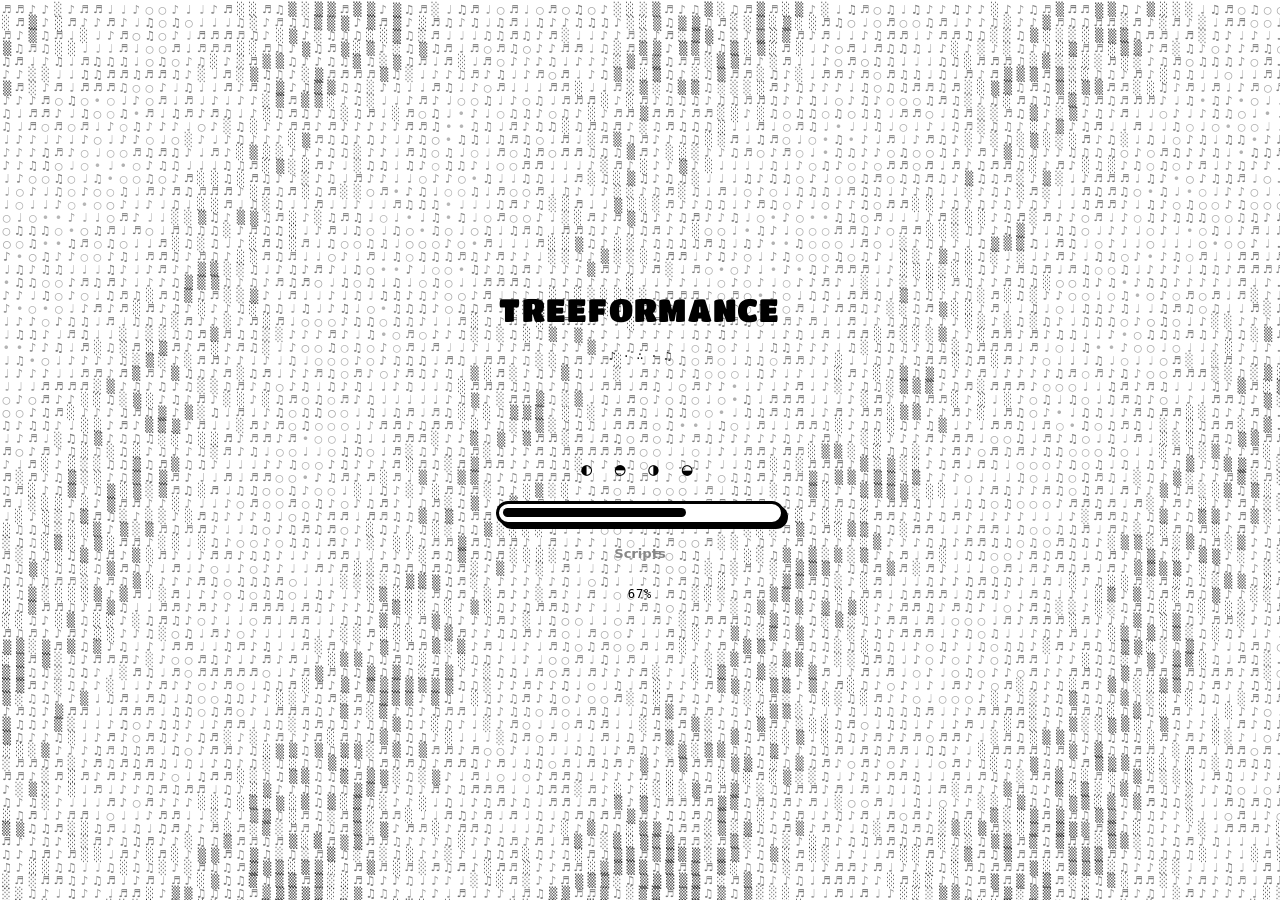
==== index.html @ ce5170f2 "Initial commit: TREEFORMANCE rhythm tree game. Static HTML/CSS/JS with Netlify config, loading scree" ====
<!DOCTYPE html>
<html lang="en">
<head>
  <meta charset="UTF-8">
  <meta name="viewport" content="width=device-width, initial-scale=1.0">
  <title>TREEFORMANCE</title>
  <script>
    (function () {
      try {
        if (sessionStorage.getItem("treeformance-preload-done") === "1") return;
      } catch (e) {}
      var dest = "loading.html";
      if (location.search) dest += location.search;
      if (location.hash) dest += location.hash;
      location.replace(dest);
    })();
  </script>
  <link rel="preconnect" href="https://fonts.googleapis.com">
  <link rel="preconnect" href="https://fonts.gstatic.com" crossorigin>
  <link href="https://fonts.googleapis.com/css2?family=Titan+One&display=swap" rel="stylesheet">
  <link rel="stylesheet" href="css/menu.css?v=11">
  <link rel="stylesheet" href="css/music.css?v=7">
  <link rel="stylesheet" href="css/sync-calibration.css?v=2">
</head>
<body>
  <div class="stage">
    <canvas class="ascii-viz" id="menu-viz" aria-hidden="true"></canvas>
    <main class="menu">
      <nav class="btns" aria-label="Main menu">
        <a class="btn btn--tut" href="level-1.html"><span>Tutorial</span></a>
        <a class="btn btn--beta" href="level-5.html"><span>Beta Tester</span></a>
        <button type="button" class="btn btn--music" id="music-open" aria-haspopup="dialog">
          <span>Music</span>
        </button>
        <a class="btn btn--settings" href="game-settings.html"><span>Settings</span></a>
      </nav>
    </main>
  </div>

  <button type="button" class="menu-music-pill" id="music-mini-pill" hidden aria-label="Open music player">
    <span class="menu-music-pill__art" aria-hidden="true"></span>
    <span class="menu-music-pill__label">Now playing</span>
    <span class="menu-music-pill__eq" aria-hidden="true"><span></span><span></span><span></span></span>
  </button>

  <div class="music-phone" id="music-phone" role="dialog" aria-modal="true" aria-labelledby="music-phone-title" hidden>
    <div class="music-phone__backdrop" aria-hidden="true"></div>
    <div class="music-phone__device">
      <div class="music-phone__bezel">
        <div class="music-phone__screen">
          <div class="music-phone__status">
            <span id="music-clock">12:00</span>
            <span class="music-phone__status-dots" aria-hidden="true"><span></span><span></span><span></span></span>
          </div>

          <header class="music-phone__header">
            <h2 class="music-phone__title" id="music-phone-title">Music</h2>
            <button type="button" class="music-phone__close" id="music-close" aria-label="Close music">×</button>
          </header>

          <nav class="music-phone__tabs" aria-label="Music sections">
            <button type="button" class="music-phone__tab is-active" data-music-tab="albums">Albums</button>
            <button type="button" class="music-phone__tab" data-music-tab="playlists">Playlists</button>
            <button type="button" class="music-phone__tab" data-music-tab="sync">Sync</button>
          </nav>

          <div class="music-phone__body">
            <div class="music-phone__view" id="music-view-albums">
              <div class="music-albums" id="music-album-grid"></div>
            </div>

            <div class="music-phone__view" id="music-view-album-detail" hidden>
              <div class="music-view-head">
                <button type="button" class="music-back" id="music-back-album" aria-label="Back to albums">←</button>
                <h3 class="music-view-head__title" id="music-album-detail-title">Album</h3>
              </div>
              <ul class="music-tracks" id="music-track-list"></ul>
            </div>

            <div class="music-phone__view" id="music-view-playlists" hidden>
              <div class="music-playlist-create">
                <input
                  type="text"
                  class="music-playlist-create__input"
                  id="music-playlist-name"
                  placeholder="New playlist name"
                  maxlength="40"
                  aria-label="Playlist name"
                  autocomplete="off"
                >
                <button type="button" class="music-playlist-create__btn" id="music-playlist-create">Create</button>
                <p class="music-playlist-create__error" id="music-playlist-create-error" hidden></p>
              </div>
              <div id="music-playlist-list"></div>
            </div>

            <div class="music-phone__view" id="music-view-playlist-detail" hidden>
              <div class="music-view-head">
                <button type="button" class="music-back" id="music-back-playlist" aria-label="Back to playlists">←</button>
                <h3 class="music-view-head__title" id="music-playlist-detail-title">Playlist</h3>
              </div>
              <ul class="music-tracks" id="music-playlist-track-list"></ul>
            </div>

            <div class="music-phone__view" id="music-view-sync" hidden></div>
          </div>

          <footer class="music-phone__player">
            <div class="music-player__now">
              <div class="music-player__art" id="music-player-art">—</div>
              <div class="music-player__meta">
                <span class="music-player__title-row">
                  <span class="music-player__track" id="music-player-track">Nothing playing</span>
                  <span class="music-player__diff" id="music-player-diff" hidden></span>
                </span>
                <span class="music-player__album" id="music-player-album">Pick a song</span>
              </div>
            </div>
            <div class="music-player__controls">
              <button type="button" class="music-player__btn" id="music-prev-btn" aria-label="Previous">⏮</button>
              <button type="button" class="music-player__btn music-player__btn--main" id="music-play-btn" aria-label="Play or pause">▶</button>
              <button type="button" class="music-player__btn" id="music-next-btn" aria-label="Next">⏭</button>
            </div>
            <div class="music-player__progress" aria-hidden="true">
              <div class="music-player__progress-fill" id="music-player-progress"></div>
            </div>
          </footer>
        </div>
      </div>
    </div>
  </div>

  <div class="music-picker" id="music-picker" hidden role="dialog" aria-labelledby="music-picker-title">
    <div class="music-picker__backdrop" aria-hidden="true"></div>
    <div class="music-picker__sheet">
      <h3 class="music-picker__title" id="music-picker-title">Add to playlist</h3>
      <ul class="music-picker__list" id="music-picker-list"></ul>
    </div>
  </div>

  <script src="js/menu.js?v=3" defer></script>
  <script src="js/music-catalog.js?v=6" defer></script>
  <script src="js/beatmaps-data.js?v=5" defer></script>
  <script src="js/beatmaps.js?v=17" defer></script>
  <script src="js/ascii-bg.js?v=2" defer></script>
  <script src="js/menu-bg.js?v=6" defer></script>
  <script src="js/music-app.js?v=20" defer></script>
  <script src="js/sync-calibration.js?v=5" defer></script>
  <script src="js/menu-audio.js?v=7" defer></script>
</body>
</html>
---- css/menu.css ----
:root {
  --color-bg: #ffffff;
  --color-ink: #000000;
  --color-grey-mid: #b0b0b0;
  --color-grey-light: #e8e8e8;
  --font-display: "Titan One", sans-serif;
  --btn-width: clamp(16rem, 24vw, 21rem);
  --btn-gap: 1.65rem;
  --menu-pad-x: clamp(2.5rem, 6vw, 4.5rem);
  --tilt-x: 0deg;
  --tilt-y: 0deg;
  --lift-x: 0px;
  --lift-y: 0px;
}

*,
*::before,
*::after {
  box-sizing: border-box;
  margin: 0;
  padding: 0;
}

body {
  height: 100vh;
  overflow: hidden;
  font-family: var(--font-display);
  background: var(--color-bg);
}

.stage {
  position: relative;
  display: grid;
  grid-template-columns: minmax(320px, 40%) 1fr;
  height: 100vh;
  min-height: 100vh;
  background-color: var(--color-bg);
  background-image: url("../Game Homepage pic.png");
  background-repeat: no-repeat;
  background-position: right center;
  background-size: auto 100%;
  isolation: isolate;
}

.ascii-viz,
.menu__viz {
  position: fixed;
  inset: 0;
  width: 100%;
  height: 100%;
  z-index: 0;
  pointer-events: none;
  opacity: 1;
  image-rendering: pixelated;
}

.menu {
  grid-column: 1;
  display: flex;
  align-items: center;
  justify-content: flex-start;
  min-height: 0;
  height: 100%;
  background: transparent;
  padding: 2rem var(--menu-pad-x);
  z-index: 1;
  position: relative;
  overflow: hidden;
}

.btns {
  display: flex;
  flex-direction: column;
  align-items: flex-start;
  gap: var(--btn-gap);
  width: var(--btn-width);
  max-width: 100%;
  position: relative;
  z-index: 2;
}

.btn {
  appearance: none;
  border: none;
  background: none;
  font: inherit;
  cursor: pointer;
  text-decoration: none;
  width: 100%;
  display: flex;
  align-items: stretch;
  justify-content: flex-start;
  opacity: 0;
  perspective: 900px;
  animation: var(--enter-name, menu-enter-tut) var(--enter-dur, 1.1s) var(--enter-ease, cubic-bezier(0.34, 1.56, 0.64, 1)) forwards;
  animation-delay: var(--enter-delay, 0s);
}

.btn.is-ready {
  opacity: 1;
  transform: none;
  animation: var(--float-name, menu-float-tut) var(--float-dur, 5.2s) var(--float-ease, ease-in-out) infinite;
  animation-delay: var(--float-delay, 0s);
}

/* Tutorial — heavy plush spring, vertical squash */
.btn--tut {
  --enter-name: menu-enter-tut;
  --enter-dur: 1.15s;
  --enter-ease: cubic-bezier(0.22, 1.45, 0.36, 1);
  --enter-delay: 0.04s;
  --float-name: menu-float-tut;
  --float-dur: 5.4s;
  --float-delay: 0s;
  --pop-name: menu-pop-tut;
  --pop-dur: 0.62s;
  --pop-ease: cubic-bezier(0.34, 1.55, 0.64, 1);
  --shine-dur: 0.72s;
  --tilt-strength-x: 10;
  --tilt-strength-y: 13;
  --lift: -6px;
}

/* Beta Tester — snappy tight spring, wide stretch */
.btn--beta {
  --enter-name: menu-enter-beta;
  --enter-dur: 0.72s;
  --enter-ease: cubic-bezier(0.12, 1.28, 0.22, 1);
  --enter-delay: 0.14s;
  --float-name: menu-float-beta;
  --float-dur: 2.8s;
  --float-ease: cubic-bezier(0.45, 0, 0.55, 1);
  --float-delay: 0.35s;
  --pop-name: menu-pop-beta;
  --pop-dur: 0.42s;
  --pop-ease: cubic-bezier(0.18, 1.1, 0.32, 1);
  --shine-dur: 0.48s;
  --tilt-strength-x: 20;
  --tilt-strength-y: 24;
  --lift: -7px;
}

/* Music — loose wobbly spring, twist morph */
.btn--music {
  --enter-name: menu-enter-music;
  --enter-dur: 1.05s;
  --enter-ease: cubic-bezier(0.44, 1.7, 0.48, 1);
  --enter-delay: 0.26s;
  --float-name: menu-float-music;
  --float-dur: 4.1s;
  --float-ease: ease-in-out;
  --float-delay: 0.9s;
  --pop-name: menu-pop-music;
  --pop-dur: 0.58s;
  --pop-ease: cubic-bezier(0.55, 1.65, 0.35, 1);
  --shine-dur: 0.8s;
  --tilt-strength-x: 16;
  --tilt-strength-y: 20;
  --lift: -5px;
}

/* Settings — stiff subtle spring, pinch morph */
.btn--settings {
  --enter-name: menu-enter-settings;
  --enter-dur: 0.85s;
  --enter-ease: cubic-bezier(0.25, 1, 0.35, 1);
  --enter-delay: 0.38s;
  --float-name: menu-float-settings;
  --float-dur: 6.5s;
  --float-ease: linear;
  --float-delay: 1.4s;
  --pop-name: menu-pop-settings;
  --pop-dur: 0.5s;
  --pop-ease: cubic-bezier(0.33, 1, 0.68, 1);
  --shine-dur: 0.55s;
  --tilt-strength-x: 8;
  --tilt-strength-y: 10;
  --lift: -4px;
}

.btn span {
  position: relative;
  overflow: hidden;
  display: flex;
  align-items: center;
  justify-content: center;
  width: 100%;
  min-height: 4.75rem;
  padding: 1.05rem 1.75rem;
  background: var(--color-ink);
  text-align: center;
  color: var(--color-bg);
  font-size: clamp(1.15rem, 2.8vw, 1.55rem);
  letter-spacing: 0.02em;
  white-space: nowrap;
  border: 3px solid var(--color-ink);
  box-shadow: var(--btn-shadow, 6px 6px 0 var(--color-ink));
  border-radius: var(--btn-radius, 22px);
  transform-origin: var(--btn-origin, center center);
  transform:
    perspective(700px)
    rotateX(var(--tilt-x))
    rotateY(var(--tilt-y))
    translate(var(--lift-x), var(--lift-y));
  transition:
    box-shadow var(--spring-shadow, 0.22s) var(--spring-ease, cubic-bezier(0.68, -0.55, 0.27, 1.55)),
    transform var(--spring-move, 0.18s) var(--spring-ease, cubic-bezier(0.68, -0.55, 0.27, 1.55)),
    letter-spacing 0.22s ease,
    background 0.2s ease,
    color 0.2s ease,
    border-radius 0.35s ease;
  pointer-events: none;
}

.btn--tut span {
  --btn-radius: 28px;
  --btn-shadow: 6px 9px 0 var(--color-ink);
  --btn-origin: 50% 80%;
  --spring-shadow: 0.28s;
  --spring-move: 0.24s;
  --spring-ease: cubic-bezier(0.34, 1.45, 0.64, 1);
}

.btn--beta span {
  --btn-radius: 15px;
  --btn-shadow: 9px 5px 0 var(--color-ink);
  --btn-origin: 20% 50%;
  --spring-shadow: 0.14s;
  --spring-move: 0.12s;
  --spring-ease: cubic-bezier(0.15, 1.05, 0.25, 1);
}

.btn--music span {
  --btn-radius: 24px 16px 24px 16px;
  --btn-shadow: 5px 10px 0 var(--color-ink);
  --btn-origin: 50% 50%;
  --spring-shadow: 0.26s;
  --spring-move: 0.22s;
  --spring-ease: cubic-bezier(0.5, 1.6, 0.4, 1);
}

.btn--settings span {
  --btn-radius: 12px;
  --btn-shadow: 7px 7px 0 var(--color-ink);
  --btn-origin: 80% 50%;
  --spring-shadow: 0.18s;
  --spring-move: 0.16s;
  --spring-ease: cubic-bezier(0.25, 1, 0.35, 1);
}

.btn span::after {
  content: "";
  position: absolute;
  top: 0;
  left: -120%;
  width: 55%;
  height: 100%;
  background: linear-gradient(
    105deg,
    transparent 0%,
    rgba(255, 255, 255, 0.55) 48%,
    transparent 100%
  );
  transform: skewX(var(--shine-skew, -18deg));
  opacity: 0;
  transition: opacity 0.15s ease;
}

.btn--tut { --shine-skew: -12deg; }
.btn--beta { --shine-skew: -28deg; }
.btn--music { --shine-skew: -8deg; }
.btn--settings { --shine-skew: -22deg; }

@supports (corner-shape: squircle) {
  .btn span {
    corner-shape: squircle;
  }
}

.btn:hover span,
.btn:focus-visible span,
.btn.is-hot span {
  background: var(--color-ink);
  color: var(--color-bg);
  letter-spacing: var(--hover-track, 0.06em);
  box-shadow:
    var(--hover-shadow, 10px 10px 0 var(--color-grey-mid)),
    0 0 0 3px var(--color-bg) inset;
  animation: var(--pop-name, menu-pop-tut) var(--pop-dur, 0.55s) var(--pop-ease, cubic-bezier(0.68, -0.55, 0.27, 1.55)) forwards;
}

.btn--tut:hover span,
.btn--tut:focus-visible span,
.btn--tut.is-hot span {
  --hover-shadow: 8px 14px 0 var(--color-grey-mid);
  --hover-track: 0.04em;
  border-radius: 32px 20px 30px 22px;
}

.btn--beta:hover span,
.btn--beta:focus-visible span,
.btn--beta.is-hot span {
  --hover-shadow: 14px 6px 0 var(--color-grey-mid);
  --hover-track: 0.1em;
  border-radius: 10px 22px 10px 22px;
}

.btn--music:hover span,
.btn--music:focus-visible span,
.btn--music.is-hot span {
  --hover-shadow: 7px 13px 0 var(--color-grey-mid);
  --hover-track: 0.08em;
  border-radius: 18px 28px 14px 26px;
}

.btn--settings:hover span,
.btn--settings:focus-visible span,
.btn--settings.is-hot span {
  --hover-shadow: 9px 9px 0 var(--color-grey-mid);
  --hover-track: 0.03em;
  border-radius: 10px;
}

.btn:hover span::after,
.btn:focus-visible span::after,
.btn.is-hot span::after {
  opacity: 1;
  animation: menu-shine var(--shine-dur, 0.65s) cubic-bezier(0.4, 0, 0.2, 1) forwards;
}

.btn:active span {
  transform:
    perspective(700px)
    rotateX(calc(var(--tilt-x) + 4deg))
    rotateY(var(--tilt-y))
    translate(calc(var(--lift-x) + 4px), calc(var(--lift-y) + 4px))
    scale(0.96);
  box-shadow: 2px 2px 0 var(--color-ink), 0 0 0 3px var(--color-bg) inset;
  animation: none;
}

.btn:focus-visible {
  outline: none;
}

/* ---- Per-button entrance springs ---- */

@keyframes menu-enter-tut {
  0%   { opacity: 0; transform: translate(-90px, 40px) rotate(-12deg) scale(0.55, 0.75); }
  45%  { opacity: 1; transform: translate(14px, -14px) rotate(4deg) scale(1.06, 0.92); }
  68%  { transform: translate(-8px, 6px) rotate(-2deg) scale(0.96, 1.06); }
  86%  { transform: translate(3px, -2px) scale(1.02, 0.98); }
  100% { opacity: 1; transform: none; }
}

@keyframes menu-enter-beta {
  0%   { opacity: 0; transform: translateX(-160px) scale(0.4, 1.1) rotate(8deg); }
  55%  { opacity: 1; transform: translateX(22px) scale(1.12, 0.88) rotate(-3deg); }
  78%  { transform: translateX(-10px) scale(0.94, 1.04); }
  100% { opacity: 1; transform: none; }
}

@keyframes menu-enter-music {
  0%   { opacity: 0; transform: translate(-70px, -30px) rotate(-28deg) scale(0.6); }
  35%  { opacity: 1; transform: translate(20px, 8px) rotate(16deg) scale(1.1); }
  58%  { transform: translate(-12px, -6px) rotate(-9deg) scale(0.92); }
  80%  { transform: translate(5px, 2px) rotate(4deg) scale(1.03); }
  100% { opacity: 1; transform: none; }
}

@keyframes menu-enter-settings {
  0%   { opacity: 0; transform: translateX(-60px) scale(0.88); }
  70%  { opacity: 1; transform: translateX(4px) scale(1.01); }
  100% { opacity: 1; transform: none; }
}

/* ---- Per-button idle floats ---- */

@keyframes menu-float-tut {
  0%, 100% { transform: translateY(0) scale(1); }
  50%      { transform: translateY(-8px) scale(1.01, 0.99); }
}

@keyframes menu-float-beta {
  0%, 100% { transform: translateY(0) translateX(0); }
  25%      { transform: translateY(-3px) translateX(2px); }
  75%      { transform: translateY(-5px) translateX(-2px); }
}

@keyframes menu-float-music {
  0%, 100% { transform: translate(0, 0) rotate(0deg); }
  33%      { transform: translate(4px, -6px) rotate(1.2deg); }
  66%      { transform: translate(-3px, -4px) rotate(-1deg); }
}

@keyframes menu-float-settings {
  0%, 100% { transform: translate(0, 0); }
  50%      { transform: translate(-2px, -3px); }
}

/* ---- Per-button hover morphs ---- */

@keyframes menu-pop-tut {
  0%   { transform: perspective(700px) rotateX(var(--tilt-x)) rotateY(var(--tilt-y)) translate(var(--lift-x), var(--lift-y)) scale(1); }
  22%  { transform: perspective(700px) rotateX(var(--tilt-x)) rotateY(var(--tilt-y)) translate(calc(var(--lift-x) - 2px), calc(var(--lift-y) - 3px)) scale(1.02, 0.82); }
  48%  { transform: perspective(700px) rotateX(var(--tilt-x)) rotateY(var(--tilt-y)) translate(calc(var(--lift-x) - 5px), calc(var(--lift-y) - 7px)) scale(0.96, 1.14); }
  100% { transform: perspective(700px) rotateX(var(--tilt-x)) rotateY(var(--tilt-y)) translate(calc(var(--lift-x) - 4px), calc(var(--lift-y) - 6px)) scale(1.03, 1); }
}

@keyframes menu-pop-beta {
  0%   { transform: perspective(700px) rotateX(var(--tilt-x)) rotateY(var(--tilt-y)) translate(var(--lift-x), var(--lift-y)) scale(1); }
  30%  { transform: perspective(700px) rotateX(var(--tilt-x)) rotateY(var(--tilt-y)) translate(calc(var(--lift-x) - 6px), calc(var(--lift-y) - 2px)) scale(1.18, 0.9); }
  60%  { transform: perspective(700px) rotateX(var(--tilt-x)) rotateY(var(--tilt-y)) translate(calc(var(--lift-x) - 8px), calc(var(--lift-y) - 4px)) scale(0.92, 1.06); }
  100% { transform: perspective(700px) rotateX(var(--tilt-x)) rotateY(var(--tilt-y)) translate(calc(var(--lift-x) - 7px), calc(var(--lift-y) - 5px)) scale(1.06, 1); }
}

@keyframes menu-pop-music {
  0%   { transform: perspective(700px) rotateX(var(--tilt-x)) rotateY(var(--tilt-y)) translate(var(--lift-x), var(--lift-y)) rotate(0deg) skewX(0deg); }
  25%  { transform: perspective(700px) rotateX(var(--tilt-x)) rotateY(var(--tilt-y)) translate(calc(var(--lift-x) - 3px), calc(var(--lift-y) - 4px)) rotate(-7deg) skewX(-4deg) scale(1.08); }
  55%  { transform: perspective(700px) rotateX(var(--tilt-x)) rotateY(var(--tilt-y)) translate(calc(var(--lift-x) - 6px), calc(var(--lift-y) - 6px)) rotate(6deg) skewX(3deg) scale(0.95); }
  100% { transform: perspective(700px) rotateX(var(--tilt-x)) rotateY(var(--tilt-y)) translate(calc(var(--lift-x) - 5px), calc(var(--lift-y) - 6px)) rotate(0deg) skewX(0deg) scale(1.04); }
}

@keyframes menu-pop-settings {
  0%   { transform: perspective(700px) rotateX(var(--tilt-x)) rotateY(var(--tilt-y)) translate(var(--lift-x), var(--lift-y)) scale(1); }
  40%  { transform: perspective(700px) rotateX(var(--tilt-x)) rotateY(var(--tilt-y)) translate(calc(var(--lift-x) - 3px), calc(var(--lift-y) - 3px)) scale(0.94, 1.04); }
  100% { transform: perspective(700px) rotateX(var(--tilt-x)) rotateY(var(--tilt-y)) translate(calc(var(--lift-x) - 4px), calc(var(--lift-y) - 4px)) scale(1.02); }
}

@keyframes menu-shine {
  0% { left: -120%; }
  100% { left: 140%; }
}

@media (prefers-reduced-motion: reduce) {
  .menu__viz {
    opacity: 0.7;
  }

  .btn {
    animation: menu-enter-reduced 0.45s ease forwards;
  }

  .btn.is-ready {
    animation: none;
  }

  .btn:hover span,
  .btn:focus-visible span,
  .btn.is-hot span {
    animation: none;
    transform: translate(-3px, -3px);
  }

  .btn:hover span::after,
  .btn:focus-visible span::after,
  .btn.is-hot span::after {
    animation: none;
    opacity: 0;
  }

  @keyframes menu-enter-reduced {
    from { opacity: 0; transform: translateX(-20px); }
    to { opacity: 1; transform: none; }
  }
}

@media (max-width: 1024px) {
  :root {
    --btn-width: clamp(15rem, 42vw, 19rem);
    --menu-pad-x: clamp(2rem, 5vw, 3.5rem);
  }

  .stage {
    grid-template-columns: minmax(300px, 44%) 1fr;
  }
}

@media (max-width: 768px) {
  :root {
    --btn-width: min(17rem, 100%);
    --btn-gap: 1.25rem;
    --menu-pad-x: clamp(1.25rem, 4vw, 2rem);
  }

  .stage {
    grid-template-columns: 1fr;
    grid-template-rows: 1fr auto;
    background-position: center top;
    background-size: cover;
  }

  .menu {
    grid-column: 1;
    grid-row: 2;
    padding: 1.15rem var(--menu-pad-x) 1.35rem;
    box-shadow: 0 -8px 28px rgba(0, 0, 0, 0.08);
    max-height: 46vh;
    align-items: flex-start;
    justify-content: center;
  }

  .btns {
    width: 100%;
    max-width: 18rem;
  }

  .btn span {
    min-height: 4.1rem;
    font-size: 1.1rem;
  }
}

@media (max-width: 640px) {
  :root {
    --btn-gap: 1rem;
    --menu-pad-x: 1.5rem;
  }

  .stage {
    grid-template-rows: 52vh auto;
  }

  .btn span {
    min-height: 3.85rem;
    padding: 0.9rem 1.35rem;
    font-size: 1.05rem;
  }
}
---- css/music.css ----
/* ---- Music phone overlay ---- */

.music-phone {
  position: fixed;
  inset: 0;
  z-index: 100;
  display: flex;
  align-items: center;
  justify-content: center;
  padding: clamp(0.75rem, 3vw, 2rem);
  pointer-events: none;
}

.music-phone.is-open {
  pointer-events: auto;
}

.music-phone[hidden] {
  display: none !important;
}

.music-phone__backdrop {
  position: absolute;
  inset: 0;
  background: rgba(0, 0, 0, 0.45);
  opacity: 0;
  transition: opacity 0.35s ease;
}

.music-phone.is-open .music-phone__backdrop {
  opacity: 1;
}

.music-phone__device {
  position: relative;
  width: min(100%, 22rem);
  max-height: min(92vh, 44rem);
  transform: translateY(24px) scale(0.94);
  opacity: 0;
  transition:
    transform 0.45s cubic-bezier(0.68, -0.55, 0.27, 1.55),
    opacity 0.35s ease;
}

.music-phone.is-open .music-phone__device {
  transform: translateY(0) scale(1);
  opacity: 1;
}

.music-phone.is-open .music-phone__bezel {
  animation: music-phone-sway 5.2s ease-in-out infinite;
  transform-origin: 50% 92%;
}

@keyframes music-phone-sway {
  0%, 100% {
    transform: rotate(-0.65deg) translateX(-1px);
  }
  35% {
    transform: rotate(0.35deg) translateY(-2px);
  }
  70% {
    transform: rotate(0.7deg) translateX(1px);
  }
}

.music-phone__bezel {
  background: var(--color-ink);
  border-radius: 2.4rem;
  padding: 0.65rem;
  box-shadow:
    0 24px 48px rgba(0, 0, 0, 0.28),
    8px 8px 0 rgba(0, 0, 0, 0.12);
}

.music-phone__screen {
  display: flex;
  flex-direction: column;
  min-height: min(78vh, 38rem);
  max-height: min(88vh, 42rem);
  background: var(--color-bg);
  border-radius: 1.85rem;
  overflow: hidden;
}

.music-phone__status {
  display: flex;
  align-items: center;
  justify-content: space-between;
  padding: 0.55rem 1.25rem 0.25rem;
  font-family: var(--font-ui);
  font-size: 0.68rem;
  font-weight: 600;
  color: var(--color-ink);
}

.music-phone__status-dots {
  display: flex;
  gap: 0.2rem;
}

.music-phone__status-dots span {
  width: 0.28rem;
  height: 0.28rem;
  border-radius: 50%;
  background: var(--color-ink);
}

.music-phone__header {
  display: flex;
  align-items: center;
  justify-content: space-between;
  gap: 0.75rem;
  padding: 0.35rem 1rem 0.65rem;
  border-bottom: 2px solid var(--color-grey-light);
}

.music-phone__title {
  font-family: var(--font-display);
  font-size: 1.15rem;
  letter-spacing: 0.02em;
}

.music-phone__close {
  appearance: none;
  border: 2px solid var(--color-ink);
  background: var(--color-bg);
  width: 2rem;
  height: 2rem;
  border-radius: 50%;
  font-size: 1.1rem;
  line-height: 1;
  cursor: pointer;
  box-shadow: 2px 2px 0 var(--color-ink);
  transition: transform 0.15s ease;
}

.music-phone__close:hover {
  transform: translate(-1px, -1px);
  box-shadow: 3px 3px 0 var(--color-grey-mid);
}

.music-phone__tabs {
  display: flex;
  gap: 0.35rem;
  padding: 0.65rem 1rem 0;
}

.music-phone__tab {
  flex: 1;
  appearance: none;
  border: 2px solid var(--color-ink);
  background: var(--color-bg);
  font-family: var(--font-ui);
  font-size: 0.72rem;
  font-weight: 700;
  letter-spacing: 0.06em;
  text-transform: uppercase;
  padding: 0.55rem 0.5rem;
  border-radius: 999px;
  cursor: pointer;
  transition: background 0.2s ease, color 0.2s ease;
}

.music-phone__tab.is-active {
  background: var(--color-ink);
  color: var(--color-bg);
}

.music-phone__body {
  flex: 1 1 auto;
  min-height: 0;
  overflow-y: auto;
  overscroll-behavior: contain;
  padding: 0.85rem 1rem 0.5rem;
  scrollbar-width: thin;
  scrollbar-color: var(--color-grey-mid) transparent;
}

.music-phone__view[hidden] {
  display: none !important;
}

/* ---- Album grid ---- */

.music-albums {
  display: grid;
  grid-template-columns: repeat(2, 1fr);
  gap: 0.85rem;
}

.music-album {
  appearance: none;
  border: none;
  background: none;
  padding: 0;
  cursor: pointer;
  text-align: left;
  font: inherit;
}

.music-album__cover {
  aspect-ratio: 1;
  border-radius: 0.85rem;
  border: 3px solid var(--color-ink);
  box-shadow: 4px 4px 0 var(--color-ink);
  display: flex;
  align-items: center;
  justify-content: center;
  overflow: hidden;
  position: relative;
}

.music-album__cover::after {
  content: "";
  position: absolute;
  inset: 12%;
  border: 2px dashed rgba(255, 255, 255, 0.45);
  border-radius: 50%;
  pointer-events: none;
}

.music-album__glyph {
  font-family: var(--font-display);
  font-size: 2rem;
  color: var(--color-bg);
  text-shadow: 2px 2px 0 rgba(0, 0, 0, 0.25);
}

.music-album__meta {
  margin-top: 0.45rem;
}

.music-album__name {
  display: block;
  font-family: var(--font-ui);
  font-size: 0.78rem;
  font-weight: 700;
  color: var(--color-ink);
  line-height: 1.25;
}

.music-album__artist {
  display: block;
  font-family: var(--font-ui);
  font-size: 0.68rem;
  color: var(--color-grey-mid);
  margin-top: 0.1rem;
}

/* ---- Track list ---- */

.music-view-head {
  display: flex;
  align-items: center;
  gap: 0.5rem;
  margin-bottom: 0.85rem;
}

.music-back {
  appearance: none;
  border: 2px solid var(--color-ink);
  background: var(--color-bg);
  width: 1.85rem;
  height: 1.85rem;
  border-radius: 50%;
  font-size: 0.95rem;
  cursor: pointer;
  flex-shrink: 0;
}

.music-view-head__title {
  font-family: var(--font-display);
  font-size: 0.95rem;
  line-height: 1.2;
}

.music-tracks {
  list-style: none;
  display: flex;
  flex-direction: column;
  gap: 0.45rem;
}

.music-track {
  display: flex;
  align-items: center;
  gap: 0.55rem;
  padding: 0.55rem 0.5rem;
  border: 2px solid var(--color-grey-light);
  border-radius: 0.75rem;
  background: var(--color-bg);
  transition: border-color 0.2s ease, box-shadow 0.2s ease;
}

.music-track.is-playing {
  border-color: var(--color-ink);
  box-shadow: 3px 3px 0 var(--color-grey-mid);
}

.music-track__play {
  appearance: none;
  border: 2px solid var(--color-ink);
  background: var(--color-ink);
  color: var(--color-bg);
  width: 2rem;
  height: 2rem;
  border-radius: 50%;
  font-size: 0.7rem;
  cursor: pointer;
  flex-shrink: 0;
}

.music-track__info {
  flex: 1 1 auto;
  min-width: 0;
}

.music-track__name-row {
  display: flex;
  align-items: center;
  gap: 0.35rem;
  min-width: 0;
}

.music-track__name {
  flex: 1 1 auto;
  font-family: var(--font-ui);
  font-size: 0.78rem;
  font-weight: 700;
  white-space: nowrap;
  overflow: hidden;
  text-overflow: ellipsis;
  min-width: 0;
}

.music-track__diff,
.music-player__diff .music-track__diff {
  flex-shrink: 0;
  font-family: var(--font-ui);
  font-size: 0.58rem;
  font-weight: 800;
  letter-spacing: 0.05em;
  text-transform: uppercase;
  padding: 0.14rem 0.4rem;
  border-radius: 0.3rem;
  border: 1.5px solid var(--color-ink);
  line-height: 1.2;
}

.music-track__diff--easy {
  background: #e8f5e9;
  color: #2e6b3e;
  border-color: #2e6b3e;
}

.music-track__diff--medium {
  background: var(--color-bg);
  color: var(--color-ink);
}

.music-track__diff--hard {
  background: var(--color-ink);
  color: var(--color-bg);
}

.music-player__title-row {
  display: flex;
  align-items: center;
  gap: 0.35rem;
  min-width: 0;
}

.music-player__track {
  white-space: nowrap;
  overflow: hidden;
  text-overflow: ellipsis;
  min-width: 0;
}

.music-player__diff {
  flex-shrink: 0;
  display: inline-flex;
}

.music-track__dur {
  font-family: var(--font-ui);
  font-size: 0.65rem;
  color: var(--color-grey-mid);
}

.music-track__add {
  appearance: none;
  border: 2px solid var(--color-ink);
  background: var(--color-bg);
  width: 1.75rem;
  height: 1.75rem;
  border-radius: 0.45rem;
  font-size: 1rem;
  line-height: 1;
  cursor: pointer;
  flex-shrink: 0;
}

/* ---- Playlists ---- */

.music-playlist-create {
  display: flex;
  flex-wrap: wrap;
  gap: 0.45rem;
  margin-bottom: 0.85rem;
}

.music-playlist-create__input {
  flex: 1 1 auto;
  min-width: 0;
  border: 2px solid var(--color-ink);
  border-radius: 0.65rem;
  padding: 0.55rem 0.7rem;
  font-family: var(--font-ui);
  font-size: 0.78rem;
}

.music-playlist-create__btn {
  appearance: none;
  border: 2px solid var(--color-ink);
  background: var(--color-ink);
  color: var(--color-bg);
  font-family: var(--font-ui);
  font-size: 0.72rem;
  font-weight: 700;
  padding: 0.55rem 0.85rem;
  border-radius: 0.65rem;
  cursor: pointer;
  white-space: nowrap;
}

.music-playlist-create__btn--wide {
  width: 100%;
  margin-top: 0.75rem;
}

.music-playlist-create__input.is-error {
  border-color: #b33;
  box-shadow: 0 0 0 2px rgba(187, 51, 51, 0.15);
}

.music-playlist-create__error {
  flex: 1 1 100%;
  margin: 0;
  font-family: var(--font-ui);
  font-size: 0.72rem;
  font-weight: 600;
  color: #b33;
}

.music-playlist-empty {
  list-style: none;
}

.music-playlist-actions {
  list-style: none;
}

.music-playlists {
  list-style: none;
  display: flex;
  flex-direction: column;
  gap: 0.5rem;
}

.music-playlist-row {
  display: flex;
  align-items: stretch;
  gap: 0.45rem;
}

.music-playlist-row .music-playlist-card {
  flex: 1 1 auto;
  min-width: 0;
}

.music-playlist-card__delete {
  appearance: none;
  flex-shrink: 0;
  width: 2.5rem;
  border: 2px solid var(--color-ink);
  border-radius: 0.85rem;
  background: var(--color-bg);
  color: var(--color-ink);
  font-size: 1.25rem;
  line-height: 1;
  cursor: pointer;
  box-shadow: 3px 3px 0 var(--color-ink);
  transition: transform 0.15s ease, background 0.15s ease, color 0.15s ease;
}

.music-playlist-card__delete:hover {
  transform: translate(-1px, -1px);
  background: var(--color-ink);
  color: var(--color-bg);
}

.music-playlist-delete {
  appearance: none;
  width: 100%;
  margin-top: 0.5rem;
  padding: 0.55rem 0.75rem;
  border: 2px solid var(--color-ink);
  border-radius: 0.65rem;
  background: var(--color-bg);
  color: var(--color-ink);
  font-family: var(--font-ui);
  font-size: 0.75rem;
  font-weight: 700;
  cursor: pointer;
  box-shadow: 2px 2px 0 var(--color-ink);
}

.music-playlist-delete:hover {
  background: var(--color-ink);
  color: var(--color-bg);
}

.music-playlist-actions {
  display: flex;
  flex-direction: column;
  gap: 0.35rem;
}

.music-first-pick {
  margin: 0 0 0.85rem;
  padding: 0.65rem 0.75rem;
  border: 2px solid var(--color-ink);
  border-radius: 0.65rem;
  background: var(--color-grey-light);
  font-family: var(--font-ui);
  font-size: 0.75rem;
  font-weight: 700;
  line-height: 1.45;
  text-align: center;
  color: var(--color-ink);
}

.music-playlist-card {
  display: flex;
  align-items: center;
  gap: 0.65rem;
  width: 100%;
  padding: 0.65rem 0.7rem;
  border: 2px solid var(--color-ink);
  border-radius: 0.85rem;
  background: var(--color-grey-light);
  cursor: pointer;
  text-align: left;
  font: inherit;
  box-shadow: 3px 3px 0 var(--color-ink);
}

.music-playlist-card__icon {
  width: 2.5rem;
  height: 2.5rem;
  border-radius: 0.55rem;
  background: var(--color-ink);
  color: var(--color-bg);
  display: flex;
  align-items: center;
  justify-content: center;
  font-size: 1.1rem;
  flex-shrink: 0;
}

.music-playlist-card__name {
  display: block;
  font-family: var(--font-ui);
  font-size: 0.82rem;
  font-weight: 700;
}

.music-playlist-card__count {
  font-family: var(--font-ui);
  font-size: 0.68rem;
  color: var(--color-grey-mid);
}

.music-empty {
  font-family: var(--font-ui);
  font-size: 0.78rem;
  color: var(--color-grey-mid);
  text-align: center;
  padding: 2rem 1rem;
  line-height: 1.5;
}

/* ---- Add-to-playlist picker ---- */

.music-picker {
  position: fixed;
  inset: 0;
  z-index: 110;
  display: flex;
  align-items: flex-end;
  justify-content: center;
  padding: 1rem;
  pointer-events: none;
}

.music-picker.is-open {
  pointer-events: auto;
}

.music-picker[hidden] {
  display: none !important;
}

.music-picker__backdrop {
  position: absolute;
  inset: 0;
  background: rgba(0, 0, 0, 0.35);
}

.music-picker__sheet {
  position: relative;
  width: min(100%, 20rem);
  max-height: 50vh;
  background: var(--color-bg);
  border: 3px solid var(--color-ink);
  border-radius: 1.25rem 1.25rem 0.65rem 0.65rem;
  box-shadow: 0 -8px 32px rgba(0, 0, 0, 0.15);
  padding: 1rem;
  overflow-y: auto;
}

.music-picker__title {
  font-family: var(--font-display);
  font-size: 0.95rem;
  margin-bottom: 0.65rem;
}

.music-picker__list {
  list-style: none;
  display: flex;
  flex-direction: column;
  gap: 0.4rem;
}

.music-picker__item {
  width: 100%;
  text-align: left;
  appearance: none;
  border: 2px solid var(--color-grey-light);
  background: var(--color-bg);
  border-radius: 0.65rem;
  padding: 0.6rem 0.75rem;
  font-family: var(--font-ui);
  font-size: 0.78rem;
  font-weight: 600;
  cursor: pointer;
}

.music-picker__item:hover {
  border-color: var(--color-ink);
}

/* ---- Bottom player bar ---- */

.music-phone__player {
  flex-shrink: 0;
  border-top: 2px solid var(--color-grey-light);
  padding: 0.65rem 1rem 0.85rem;
  background: var(--color-grey-light);
}

.music-player__now {
  display: flex;
  align-items: center;
  gap: 0.6rem;
  margin-bottom: 0.55rem;
}

.music-player__art {
  width: 2.6rem;
  height: 2.6rem;
  border-radius: 0.55rem;
  border: 2px solid var(--color-ink);
  flex-shrink: 0;
  display: flex;
  align-items: center;
  justify-content: center;
  font-family: var(--font-display);
  font-size: 0.85rem;
  color: var(--color-bg);
}

.music-player__meta {
  flex: 1 1 auto;
  min-width: 0;
}

.music-player__track {
  flex: 1 1 auto;
  font-family: var(--font-ui);
  font-size: 0.78rem;
  font-weight: 700;
}

.music-player__album {
  font-family: var(--font-ui);
  font-size: 0.65rem;
  color: var(--color-grey-mid);
}

.music-player__controls {
  display: flex;
  align-items: center;
  justify-content: center;
  gap: 1.25rem;
}

.music-player__btn {
  appearance: none;
  border: 2px solid var(--color-ink);
  background: var(--color-bg);
  width: 2.35rem;
  height: 2.35rem;
  border-radius: 50%;
  font-size: 0.85rem;
  cursor: pointer;
  box-shadow: 2px 2px 0 var(--color-ink);
}

.music-player__btn--main {
  width: 3rem;
  height: 3rem;
  background: var(--color-ink);
  color: var(--color-bg);
  font-size: 1rem;
}

.music-player__progress {
  margin-top: 0.55rem;
  height: 4px;
  background: var(--color-bg);
  border-radius: 999px;
  overflow: hidden;
  border: 1px solid var(--color-grey-mid);
}

.music-player__progress-fill {
  height: 100%;
  width: 0%;
  background: var(--color-ink);
  border-radius: 999px;
  transition: width 0.25s linear;
}

/* ---- Menu music button + mini pill ---- */

.btn--music span::before {
  content: "♪ ";
  opacity: 0.85;
}

.menu-music-pill {
  position: fixed;
  left: var(--menu-pad-x);
  bottom: 1.25rem;
  z-index: 50;
  display: flex;
  align-items: center;
  gap: 0.5rem;
  max-width: min(18rem, calc(100% - 2rem));
  padding: 0.45rem 0.65rem 0.45rem 0.45rem;
  border: 2px solid var(--color-ink);
  border-radius: 999px;
  background: var(--color-bg);
  box-shadow: 4px 4px 0 var(--color-ink);
  cursor: pointer;
  font: inherit;
  animation: music-pill-in 0.4s cubic-bezier(0.68, -0.55, 0.27, 1.55);
}

.menu-music-pill[hidden] {
  display: none !important;
}

.menu-music-pill__art {
  width: 1.75rem;
  height: 1.75rem;
  border-radius: 50%;
  border: 2px solid var(--color-ink);
  flex-shrink: 0;
}

.menu-music-pill__label {
  font-family: var(--font-ui);
  font-size: 0.68rem;
  font-weight: 700;
  white-space: nowrap;
  overflow: hidden;
  text-overflow: ellipsis;
}

.menu-music-pill__eq {
  display: flex;
  align-items: flex-end;
  gap: 2px;
  height: 0.85rem;
  margin-left: auto;
  flex-shrink: 0;
}

.menu-music-pill__eq span {
  width: 3px;
  background: var(--color-ink);
  border-radius: 1px;
  animation: music-eq 0.6s ease-in-out infinite alternate;
}

.menu-music-pill__eq span:nth-child(1) { height: 40%; animation-delay: 0s; }
.menu-music-pill__eq span:nth-child(2) { height: 100%; animation-delay: 0.15s; }
.menu-music-pill__eq span:nth-child(3) { height: 55%; animation-delay: 0.3s; }

.menu-music-pill:not(.is-playing) .menu-music-pill__eq span {
  animation: none;
  height: 30%;
}

@keyframes music-pill-in {
  from { opacity: 0; transform: translateY(12px); }
  to { opacity: 1; transform: translateY(0); }
}

@keyframes music-eq {
  from { transform: scaleY(0.35); }
  to { transform: scaleY(1); }
}

@media (max-width: 768px) {
  .menu-music-pill {
    left: 50%;
    transform: translateX(-50%);
    bottom: calc(42vh + 0.75rem);
    max-width: calc(100% - 2rem);
  }

  .menu-music-pill {
    animation-name: music-pill-in-mobile;
  }

  @keyframes music-pill-in-mobile {
    from { opacity: 0; transform: translateX(-50%) translateY(12px); }
    to { opacity: 1; transform: translateX(-50%) translateY(0); }
  }
}

@media (prefers-reduced-motion: reduce) {
  .music-phone.is-open .music-phone__bezel {
    animation: none;
  }

  .music-phone__device,
  .music-phone__backdrop,
  .menu-music-pill__eq span {
    transition: none;
    animation: none;
  }
}
---- css/sync-calibration.css ----
/* Beat sync calibration — music phone Sync tab */

.sync-cal {
  font-family: var(--font-ui);
  color: var(--color-ink);
}

.sync-cal--compact {
  margin-bottom: 1rem;
  padding: 0.85rem 1rem;
  border: 2px solid var(--color-ink);
  border-radius: 14px;
  background: var(--color-grey-light);
  box-shadow: 3px 3px 0 var(--color-ink);
}

.sync-cal--full {
  padding: 0.25rem 0 0.5rem;
}

.sync-cal__head {
  display: flex;
  align-items: baseline;
  justify-content: space-between;
  gap: 0.75rem;
  margin-bottom: 0.35rem;
}

.sync-cal__title {
  font-size: 0.72rem;
  font-weight: 700;
  letter-spacing: 0.1em;
  text-transform: uppercase;
}

.sync-cal__value {
  font-size: 0.85rem;
  font-weight: 700;
  font-variant-numeric: tabular-nums;
}

.sync-cal__hint {
  font-size: 0.82rem;
  line-height: 1.45;
  color: #555;
  margin: 0 0 0.65rem;
}

.sync-cal--compact .sync-cal__hint {
  font-size: 0.78rem;
  margin-bottom: 0.5rem;
}

.sync-cal__labels {
  display: flex;
  justify-content: space-between;
  font-size: 0.68rem;
  font-weight: 700;
  letter-spacing: 0.06em;
  text-transform: uppercase;
  color: var(--color-grey-mid);
  margin-bottom: 0.25rem;
}

.sync-cal__slider {
  width: 100%;
  margin: 0;
  accent-color: var(--color-ink);
  cursor: pointer;
}

.sync-cal__actions {
  display: flex;
  gap: 0.5rem;
  margin-top: 0.75rem;
  flex-wrap: wrap;
}

.sync-cal__btn {
  appearance: none;
  border: 2px solid var(--color-ink);
  background: var(--color-bg);
  font-family: var(--font-ui);
  font-size: 0.72rem;
  font-weight: 700;
  letter-spacing: 0.05em;
  text-transform: uppercase;
  padding: 0.45rem 0.75rem;
  border-radius: 999px;
  cursor: pointer;
  transition: background 0.15s ease, transform 0.1s ease;
}

.sync-cal__btn:hover {
  background: var(--color-grey-light);
}

.sync-cal__btn:active {
  transform: translate(1px, 1px);
}

.sync-cal__btn.is-active {
  background: var(--color-ink);
  color: var(--color-bg);
}

.sync-cal__pulse {
  display: flex;
  align-items: center;
  justify-content: center;
  height: 2.5rem;
  margin: 0.75rem 0 0.5rem;
  border: 2px dashed var(--color-grey-mid);
  border-radius: 12px;
  background: var(--color-bg);
}

.sync-cal__pulse-dot {
  width: 1rem;
  height: 1rem;
  border-radius: 50%;
  background: var(--color-ink);
  opacity: 0.25;
  transform: scale(0.85);
  transition: opacity 0.08s ease, transform 0.08s ease;
}

.sync-cal__pulse-dot.is-hit {
  opacity: 1;
  transform: scale(1.15);
}

/* ---- Phone sync mini-game ---- */

.sync-cal-game {
  padding: 0.5rem 1rem 1rem;
  font-family: var(--font-ui);
  color: var(--color-ink);
}

.sync-cal-game__head {
  margin-bottom: 0.75rem;
}

.sync-cal-game__title {
  margin: 0 0 0.35rem;
  font-family: var(--font-display);
  font-size: 1.35rem;
  font-weight: 400;
  letter-spacing: 0.02em;
}

.sync-cal-game__intro {
  margin: 0;
  font-size: 0.8rem;
  line-height: 1.45;
  color: #555;
}

.sync-cal-game__stage {
  position: relative;
  display: flex;
  flex-direction: column;
  height: 11.5rem;
  margin-bottom: 0.65rem;
  border: 3px solid var(--color-ink);
  border-radius: 14px;
  background: var(--color-bg);
  overflow: hidden;
  box-shadow: 4px 4px 0 var(--color-ink);
}

.sync-cal-game__lanes {
  position: relative;
  flex: 1;
  min-height: 0;
  background: var(--color-grey-light);
}

.sync-cal-game__lane {
  position: relative;
  height: 100%;
}

.sync-cal-game__tiles {
  position: absolute;
  inset: 0;
  pointer-events: none;
  z-index: 2;
}

.sync-cal-game__tile {
  position: absolute;
  left: 1.25rem;
  right: 1.25rem;
  height: 2.75rem;
  background: var(--color-ink);
  border-radius: 4px;
  will-change: top;
}

.sync-cal-game__tile.is-slam {
  animation: sync-tile-slam 0.14s ease forwards;
}

.sync-cal-game__tile.is-miss {
  background: var(--color-grey-mid);
  animation: sync-tile-miss 0.4s ease forwards;
}

@keyframes sync-tile-slam {
  0%   { transform: scaleY(1); filter: brightness(1); }
  45%  { transform: scaleY(0.25); filter: brightness(2); }
  100% { transform: scaleY(0.1); opacity: 0; }
}

@keyframes sync-tile-miss {
  0%   { opacity: 1; }
  100% { opacity: 0; transform: translateY(1rem); }
}

.sync-cal-game__hitzone {
  flex-shrink: 0;
  position: relative;
  background: var(--color-bg);
  border-top: 3px solid var(--color-ink);
}

.sync-cal-game__hitline {
  position: absolute;
  left: 0;
  right: 0;
  top: 0;
  height: 3px;
  background: var(--color-ink);
  z-index: 2;
  transition: height 0.08s ease, box-shadow 0.08s ease;
}

.sync-cal-game__hitzone.is-beat .sync-cal-game__hitline {
  height: 4px;
  box-shadow: 0 0 0 3px var(--color-ink), 0 -3px 12px rgba(0, 0, 0, 0.25);
}

.sync-cal-game__receptor {
  display: flex;
  align-items: center;
  justify-content: center;
  width: 100%;
  height: 2.85rem;
  margin: 0;
  padding: 0;
  border: none;
  font-family: var(--font-display);
  font-size: 1.35rem;
  color: var(--color-ink);
  background: var(--color-bg);
  cursor: pointer;
  touch-action: manipulation;
  transition: background 0.06s ease, color 0.06s ease;
}

.sync-cal-game__receptor.is-pressed,
.sync-cal-game__receptor.is-hit-flash {
  background: var(--color-ink);
  color: var(--color-bg);
}

.sync-cal-game__receptor.is-hit-flash {
  animation: sync-receptor-slam 0.18s cubic-bezier(0.68, -0.55, 0.27, 1.55);
}

@keyframes sync-receptor-slam {
  0%   { transform: scale(1); }
  40%  { transform: scale(0.9); }
  100% { transform: scale(1); }
}

.sync-cal-game__judge {
  position: absolute;
  left: 50%;
  top: 38%;
  transform: translate(-50%, -50%);
  z-index: 5;
  font-family: var(--font-display);
  font-size: 1.1rem;
  letter-spacing: 0.02em;
  pointer-events: none;
  text-shadow: 0 1px 0 var(--color-bg);
}

.sync-cal-game__judge--perfect { color: var(--color-ink); }
.sync-cal-game__judge--good,
.sync-cal-game__judge--ok { color: #333; }
.sync-cal-game__judge--early,
.sync-cal-game__judge--late { color: #888; }
.sync-cal-game__judge--miss { color: var(--color-grey-mid); }

.sync-cal-game__avg {
  margin: 0 0 0.5rem;
  font-size: 0.76rem;
  line-height: 1.4;
  color: #666;
}

.sync-cal-game__avg--good { color: #2a5a2a; }
.sync-cal-game__avg--early,
.sync-cal-game__avg--late { color: #555; font-weight: 600; }

.sync-cal-game__play-row {
  display: flex;
  justify-content: center;
  margin-top: 0.35rem;
}

.sync-cal-game__play {
  appearance: none;
  border: 2px solid var(--color-ink);
  background: var(--color-ink);
  color: var(--color-bg);
  font-family: var(--font-ui);
  font-size: 0.78rem;
  font-weight: 700;
  letter-spacing: 0.06em;
  text-transform: uppercase;
  padding: 0.55rem 1.25rem;
  border-radius: 999px;
  cursor: pointer;
  box-shadow: 3px 3px 0 rgba(0, 0, 0, 0.2);
  transition: transform 0.1s ease, background 0.15s ease;
}

.sync-cal-game__play:hover {
  background: #222;
}

.sync-cal-game__play:active {
  transform: translate(2px, 2px);
  box-shadow: 1px 1px 0 rgba(0, 0, 0, 0.2);
}

.sync-cal-game__play.is-active {
  background: var(--color-bg);
  color: var(--color-ink);
}
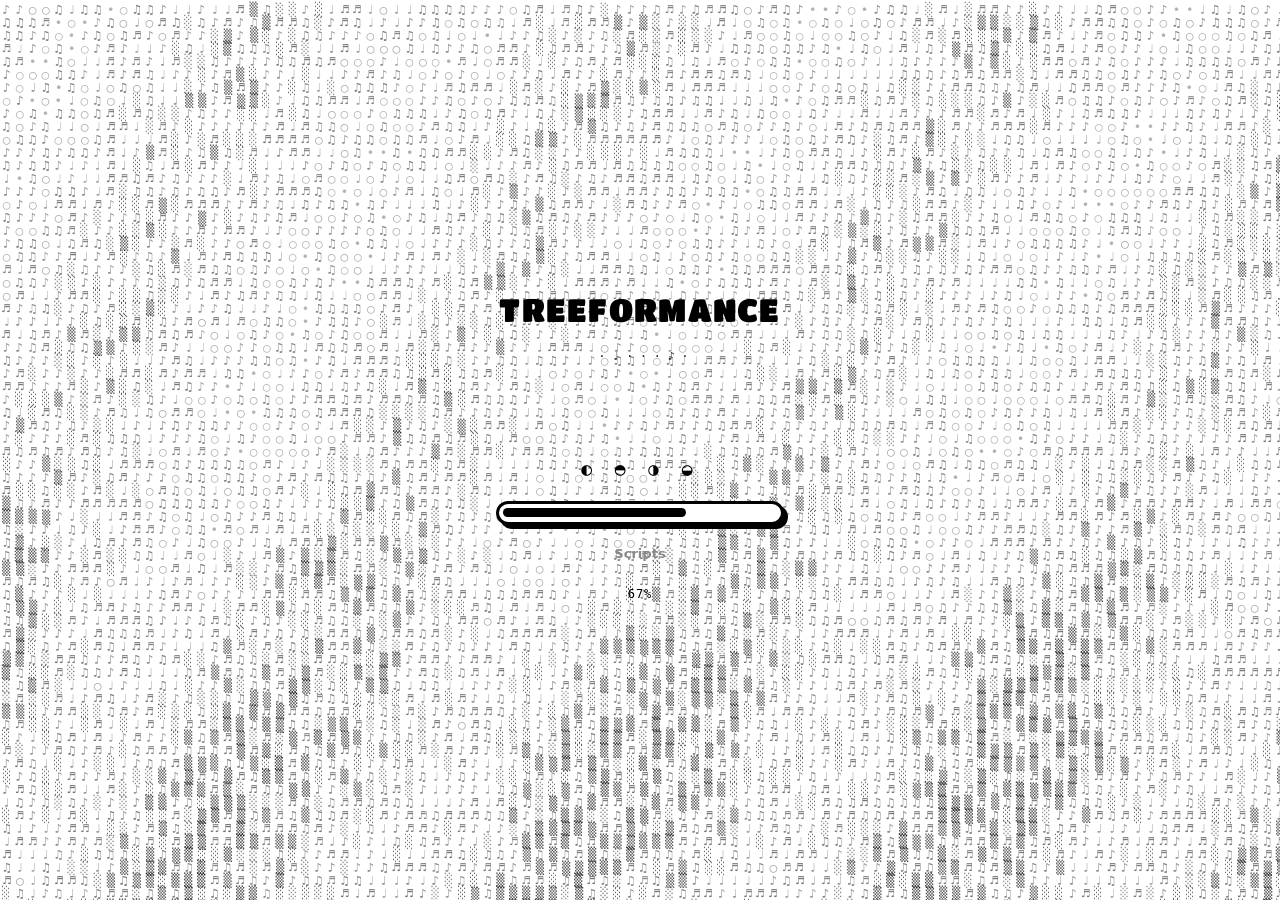
==== commit c8840597: "Fix song restarting when opening or closing in-level music. Ignore music UI taps in the gesture star" ====
--- a/index.html
+++ b/index.html
@@ -144,7 +144,7 @@
   <script src="js/beatmaps.js?v=17" defer></script>
   <script src="js/ascii-bg.js?v=2" defer></script>
   <script src="js/menu-bg.js?v=6" defer></script>
-  <script src="js/music-app.js?v=20" defer></script>
+  <script src="js/music-app.js?v=21" defer></script>
   <script src="js/sync-calibration.js?v=5" defer></script>
   <script src="js/menu-audio.js?v=7" defer></script>
 </body>
